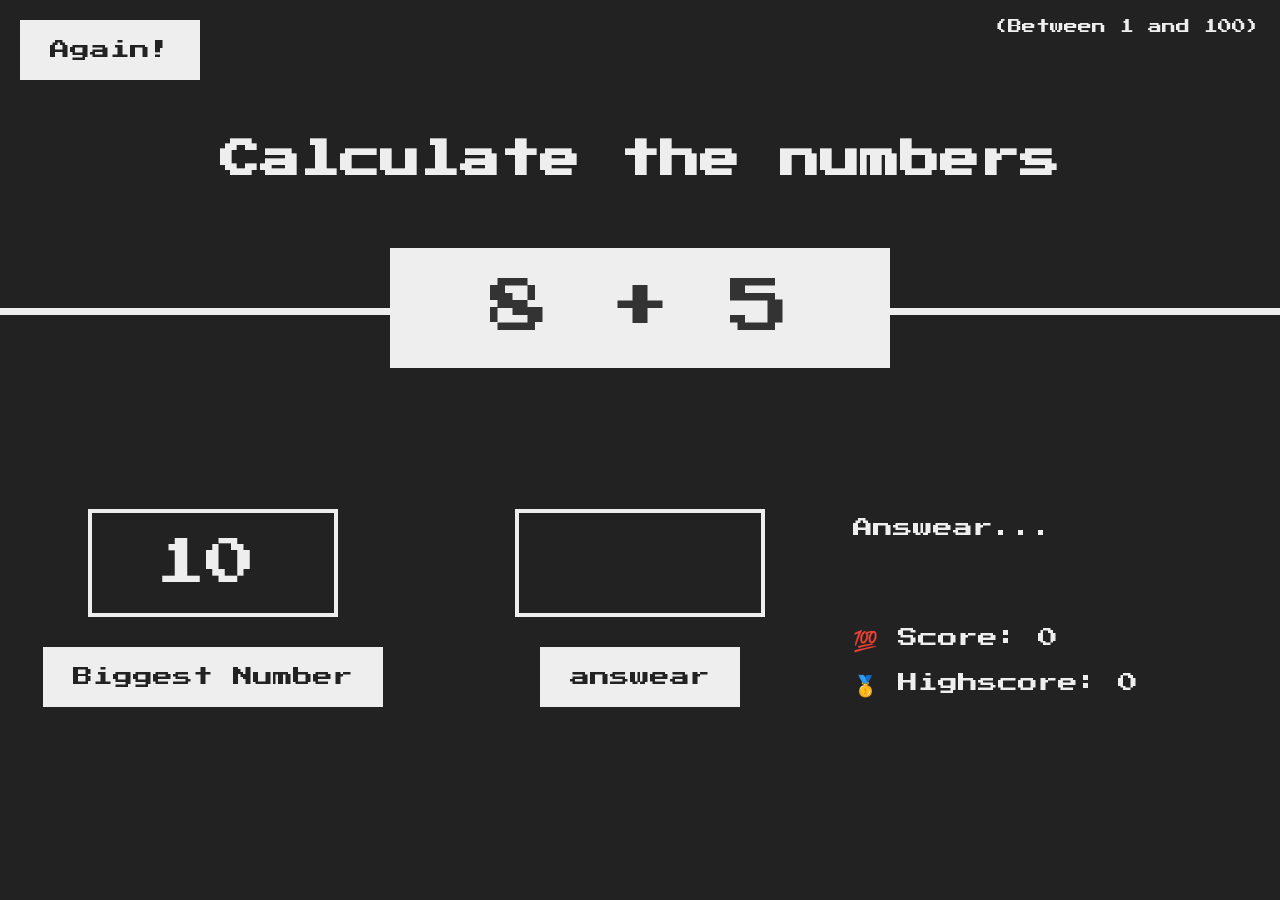
==== clac_game/index.html @ f39964c5 "calc game" ====
<!DOCTYPE html>
<html lang="en">
  <head>
    <meta charset="UTF-8" />
    <meta name="viewport" content="width=device-width, initial-scale=1.0" />
    <meta http-equiv="X-UA-Compatible" content="ie=edge" />
    <link rel="stylesheet" href="style.css" />
    <title>Calculate the numbers</title>
  </head>
  <body>
    <header>
      
      <h1>Calculate the numbers</h1>
      <p class="between">(Between 1 and 100)</p>
      <button class="btn again">Again!</button>
      <div class="number">?</div>
    </header> 
    <main>
      <section class="left">
        <input type="number" class="bignum" />
        <button class="btn big_na">Biggest Number</button>
      </section>
      <section class="left">
        <input type="number" class="answear" />
        <button class="btn check">answear</button>
      </section>
  
      <section class="right">
        <p class="message">Answear...</p>
        <p class="label-score">💯 Score: <span class="score">0</span></p>
        <p class="label-highscore">
          🥇 Highscore: <span class="highscore">0</span>
        </p>
      </section>
    </main>
    <script src="script.js"></script>
  </body>
</html>
---- clac_game/style.css ----
@import url('https://fonts.googleapis.com/css?family=Press+Start+2P&display=swap');

* {
  margin: 0;
  padding: 0;
  box-sizing: inherit;
}

html {
  font-size: 62.5%;
  box-sizing: border-box;
}

body {
  font-family: 'Press Start 2P', sans-serif;
  color: #eee;
  background-color: #222;
  /* background-color: #60b347; */
}

/* LAYOUT */
header {
  position: relative;
  height: 35vh;
  border-bottom: 7px solid #eee;
}

main {
  height: 65vh;
  color: #eee;
  display: flex;
  align-items: center;
  justify-content: space-around;
}

.left {
  width: 52rem;
  display: flex;
  flex-direction: column;
  align-items: center;
}

.right {
  width: 52rem;
  font-size: 2rem;
}

/* ELEMENTS STYLE */
h1 {
  font-size: 4rem;
  text-align: center;
  position: absolute;
  width: 100%;
  top: 52%;
  left: 50%;
  transform: translate(-50%, -50%);
}

.number {
  background: #eee;
  color: #333;
  font-size: 6rem;
  width: 50rem;
  padding: 3rem 0rem;
  text-align: center;
  position: absolute;
  bottom: 0;
  left: 50%;
  transform: translate(-50%, 50%);
}

.between {
  font-size: 1.4rem;
  position: absolute;
  top: 2rem;
  right: 2rem;
}

.again {
  position: absolute;
  top: 2rem;
  left: 2rem;
}

.bignum {
  background: none;
  border: 4px solid #eee;
  font-family: inherit;
  color: inherit;
  font-size: 5rem;
  padding: 2.5rem;
  width: 25rem;
  text-align: center;
  display: block;
  margin-bottom: 3rem;
}
.answear {
  background: none;
  border: 4px solid #eee;
  font-family: inherit;
  color: inherit;
  font-size: 5rem;
  padding: 2.5rem;
  width: 25rem;
  text-align: center;
  display: block;
  margin-bottom: 3rem;
}
.btn {
  border: none;
  background-color: #eee;
  color: #222;
  font-size: 2rem;
  font-family: inherit;
  padding: 2rem 3rem;
  cursor: pointer;
}

.btn:hover {
  background-color: #ccc;
}

.message {
  margin-bottom: 8rem;
  height: 3rem;
}

.label-score {
  margin-bottom: 2rem;
}
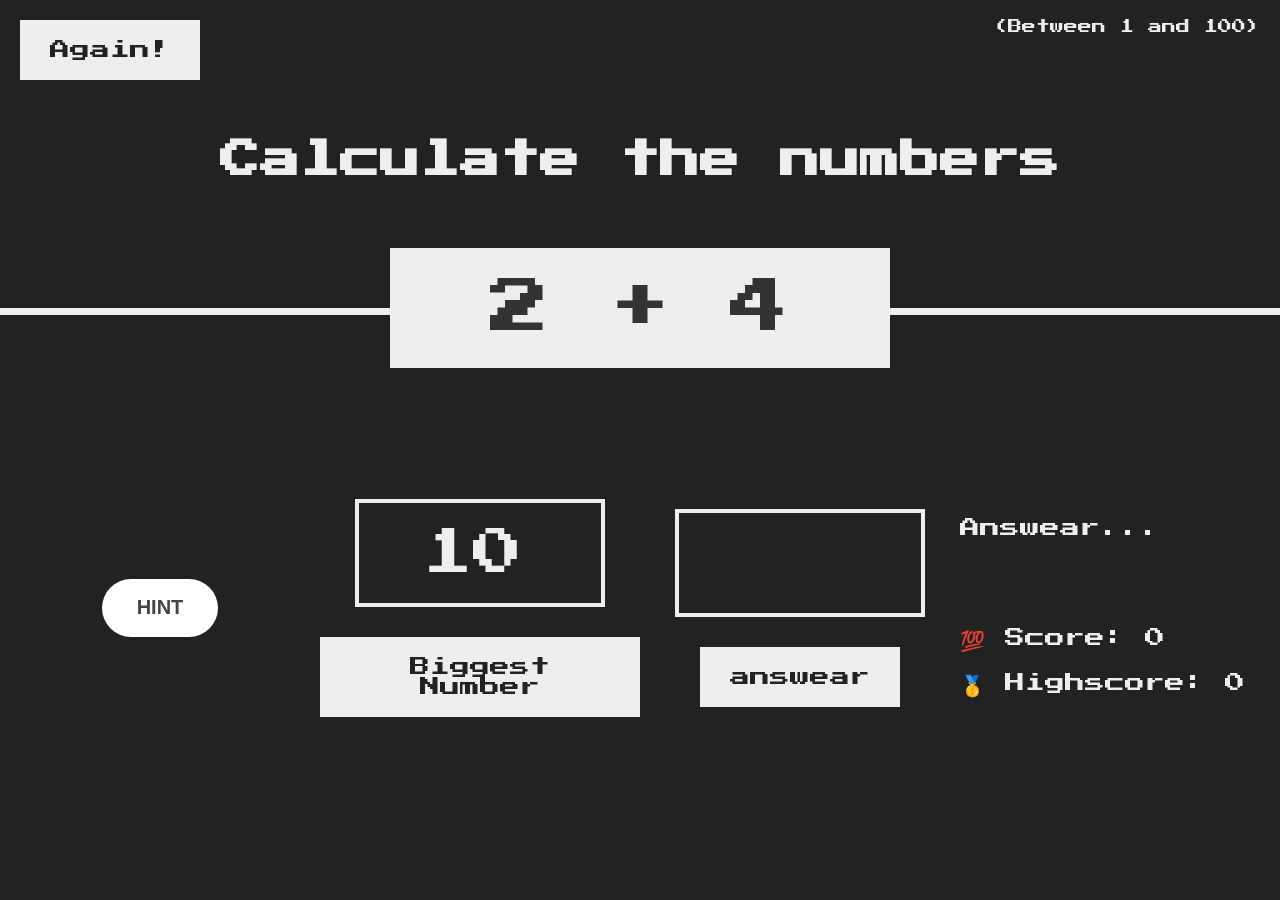
==== commit 4a99e556: "calc game" ====
--- a/clac_game/index.html
+++ b/clac_game/index.html
@@ -9,13 +9,24 @@
   </head>
   <body>
     <header>
-      
+
       <h1>Calculate the numbers</h1>
       <p class="between">(Between 1 and 100)</p>
       <button class="btn again">Again!</button>
       <div class="number">?</div>
     </header> 
     <main>
+      <section class="left">
+      <button class="show-modal">HINT</button>
+    </section>
+    <div class="modal hidden">
+      <button class="close-modal">&times;</button>
+      <p class="modal_text">
+       0
+      </p>
+    </div>
+    <div class="overlay hidden"></div>
+
       <section class="left">
         <input type="number" class="bignum" />
         <button class="btn big_na">Biggest Number</button>
--- a/clac_game/style.css
+++ b/clac_game/style.css
@@ -16,6 +16,7 @@
   color: #eee;
   background-color: #222;
   /* background-color: #60b347; */
+  
 }
 
 /* LAYOUT */
@@ -128,3 +129,53 @@
 .label-score {
   margin-bottom: 2rem;
 }
+.show-modal {
+  font-size: 2rem;
+  font-weight: 600;
+  padding: 1.75rem 3.5rem;
+  margin: 5rem 2rem;
+  border: none;
+  background-color: #fff;
+  color: #444;
+  border-radius: 10rem;
+  cursor: pointer;
+}
+
+.modal {
+  position: absolute;
+  top: 50%;
+  left: 50%;
+  transform: translate(-50%, -50%);
+  width: 70%;
+  color: #333;
+  background-color: #fff;
+  padding: 6rem;
+  border-radius: 5px;
+  box-shadow: 0 3rem 5rem rgba(0, 0, 0, 0.3);
+  z-index: 10;
+}
+
+
+.close-modal {
+  position: absolute;
+  top: 1.2rem;
+  right: 2rem;
+  font-size: 5rem;
+  color: #333;
+  cursor: pointer;
+  border: none;
+  background: none;
+}
+.hidden {
+  display: none;
+}
+.overlay {
+  position: absolute;
+  top: 0;
+  left: 0;
+  width: 100%;
+  height: 100%;
+  background-color: rgba(0, 0, 0, 0.6);
+  backdrop-filter: blur(3px);
+  z-index: 5;
+}
